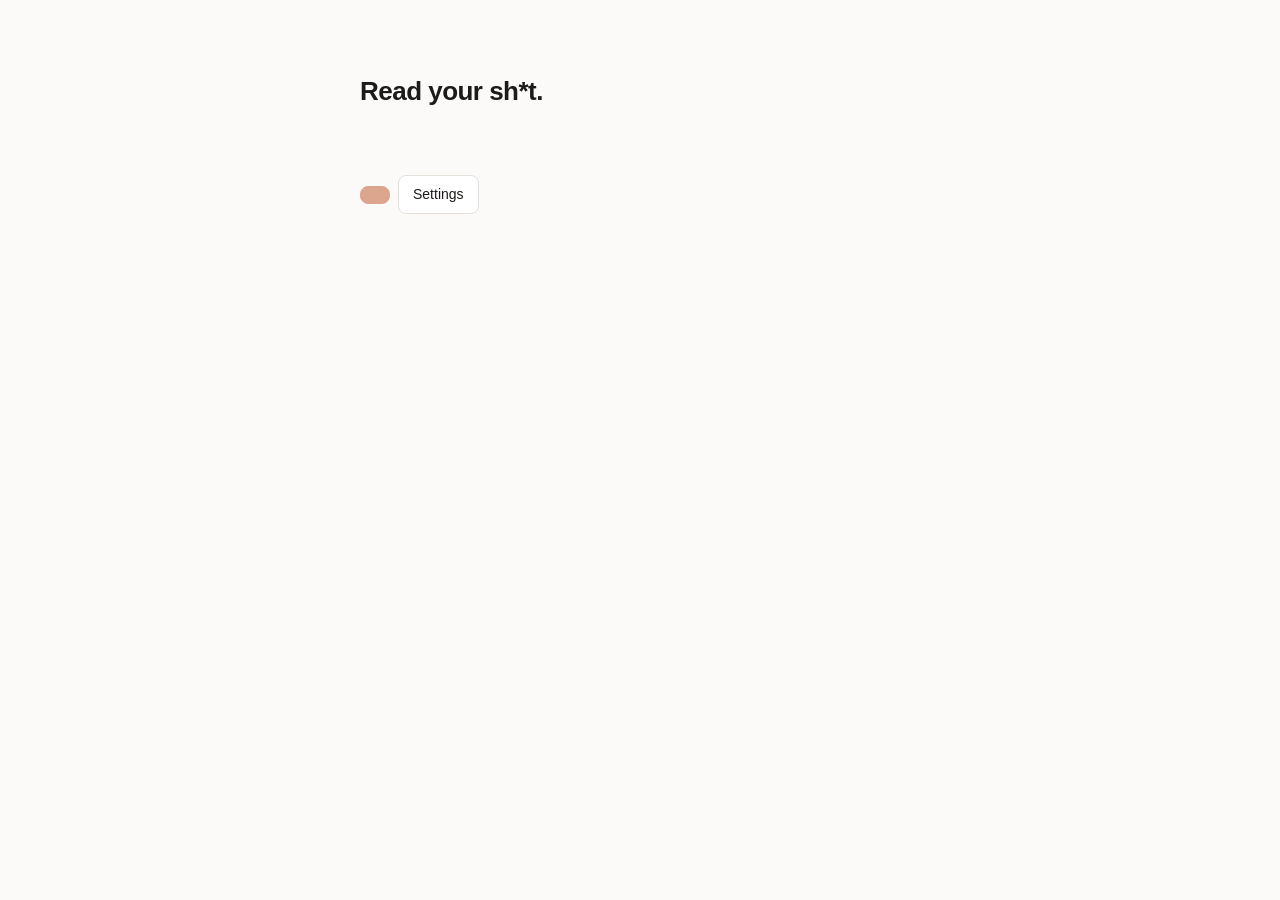
==== src/blocked.html @ 06a0946a "Initial commit: Chrome extension gating sites on Reading List backlog Soft-blocks distracting sites " ====
<!doctype html>
<html>
  <head>
    <meta charset="utf-8" />
    <title>Read your sh*t</title>
    <link rel="stylesheet" href="style.css" />
    <style>
      body { display: flex; justify-content: center; padding: 8vh 24px 60px; }
      main { width: 100%; max-width: 560px; }
    </style>
  </head>
  <body>
    <main>
      <h1 id="heading">Read your sh*t.</h1>
      <p class="lede" id="lede"></p>

      <div class="stats" id="stats"></div>

      <section id="here-wrap" hidden>
        <h2 id="here-title"></h2>
        <div class="card"><ul class="items" id="here"></ul></div>
      </section>

      <section id="other-wrap" hidden>
        <h2>Or clear one of these</h2>
        <div class="card"><ul class="items" id="other"></ul></div>
      </section>

      <div class="spacer"></div>
      <div class="row">
        <button id="continue" class="primary" disabled></button>
        <button id="options">Settings</button>
      </div>
      <p class="small muted" style="margin-top: 12px" id="footnote"></p>
    </main>
    <script type="module" src="blocked.js"></script>
  </body>
</html>
---- src/style.css ----
:root {
  --bg: #fbfaf8;
  --panel: #ffffff;
  --ink: #1c1b19;
  --muted: #6d6a64;
  --line: #e4e1db;
  --accent: #b8420f;
  --ok: #2f6b3a;
  color-scheme: light;
}

@media (prefers-color-scheme: dark) {
  :root {
    --bg: #171614;
    --panel: #201f1c;
    --ink: #eeece7;
    --muted: #9c988f;
    --line: #33312d;
    --accent: #e8763f;
    --ok: #7bbd87;
    color-scheme: dark;
  }
}

* { box-sizing: border-box; }

body {
  margin: 0;
  background: var(--bg);
  color: var(--ink);
  font: 14px/1.5 -apple-system, BlinkMacSystemFont, "Segoe UI", sans-serif;
}

h1 { font-size: 26px; margin: 0 0 8px; letter-spacing: -0.02em; }
h2 { font-size: 13px; text-transform: uppercase; letter-spacing: 0.08em; color: var(--muted); margin: 24px 0 10px; }
a { color: var(--accent); }
p { margin: 0 0 12px; }

.lede { color: var(--muted); margin-bottom: 24px; }

.stats { display: flex; gap: 10px; margin: 20px 0; flex-wrap: wrap; }
.stat {
  flex: 1 1 100px;
  background: var(--panel);
  border: 1px solid var(--line);
  border-radius: 10px;
  padding: 12px 14px;
}
.stat b { display: block; font-size: 24px; font-weight: 600; letter-spacing: -0.02em; }
.stat span { color: var(--muted); font-size: 12px; }
.stat.bad b { color: var(--accent); }
.stat.good b { color: var(--ok); }

ul.items { list-style: none; padding: 0; margin: 0; }
ul.items li { border-bottom: 1px solid var(--line); }
ul.items li:last-child { border-bottom: 0; }
ul.items a {
  display: block;
  padding: 10px 12px;
  text-decoration: none;
  color: var(--ink);
  border-radius: 8px;
}
ul.items a:hover { background: var(--panel); }
ul.items .host { display: block; color: var(--muted); font-size: 12px; margin-top: 2px; }

.card { background: var(--panel); border: 1px solid var(--line); border-radius: 12px; padding: 6px; }

button, .btn {
  font: inherit;
  border: 1px solid var(--line);
  background: var(--panel);
  color: var(--ink);
  border-radius: 8px;
  padding: 8px 14px;
  cursor: pointer;
}
button:hover:not(:disabled) { border-color: var(--muted); }
button:disabled { opacity: 0.45; cursor: default; }
button.primary { background: var(--accent); border-color: var(--accent); color: #fff; }

.row { display: flex; gap: 8px; align-items: center; flex-wrap: wrap; }
.spacer { height: 20px; }

label.field { display: block; margin: 0 0 14px; }
label.field span { display: block; font-size: 13px; margin-bottom: 4px; }
label.field small { display: block; color: var(--muted); font-weight: normal; margin-top: 3px; }
input[type="number"], input[type="text"] {
  font: inherit;
  padding: 7px 10px;
  border: 1px solid var(--line);
  border-radius: 8px;
  background: var(--bg);
  color: var(--ink);
  width: 100%;
  max-width: 320px;
}

.muted { color: var(--muted); }
.small { font-size: 12px; }
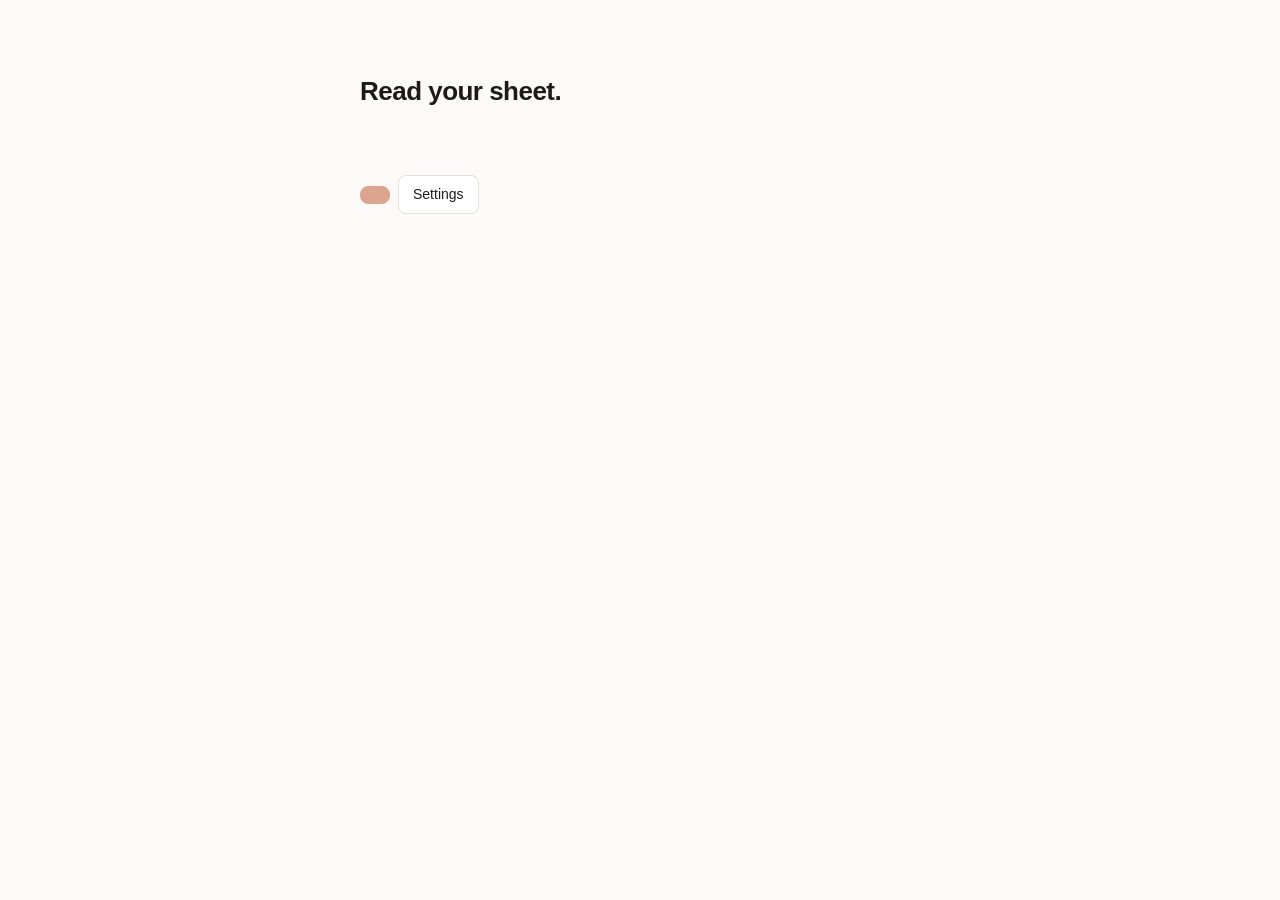
==== commit 4325b5d1: "Rename to Read Your Sheet "Sheet" is both the minced oath and a literal sheet of paper, which suits " ====
--- a/src/blocked.html
+++ b/src/blocked.html
@@ -2,7 +2,7 @@
 <html>
   <head>
     <meta charset="utf-8" />
-    <title>Read your sh*t</title>
+    <title>Read your sheet</title>
     <link rel="stylesheet" href="style.css" />
     <style>
       body { display: flex; justify-content: center; padding: 8vh 24px 60px; }
@@ -11,7 +11,7 @@
   </head>
   <body>
     <main>
-      <h1 id="heading">Read your sh*t.</h1>
+      <h1 id="heading">Read your sheet.</h1>
       <p class="lede" id="lede"></p>
 
       <div class="stats" id="stats"></div>
